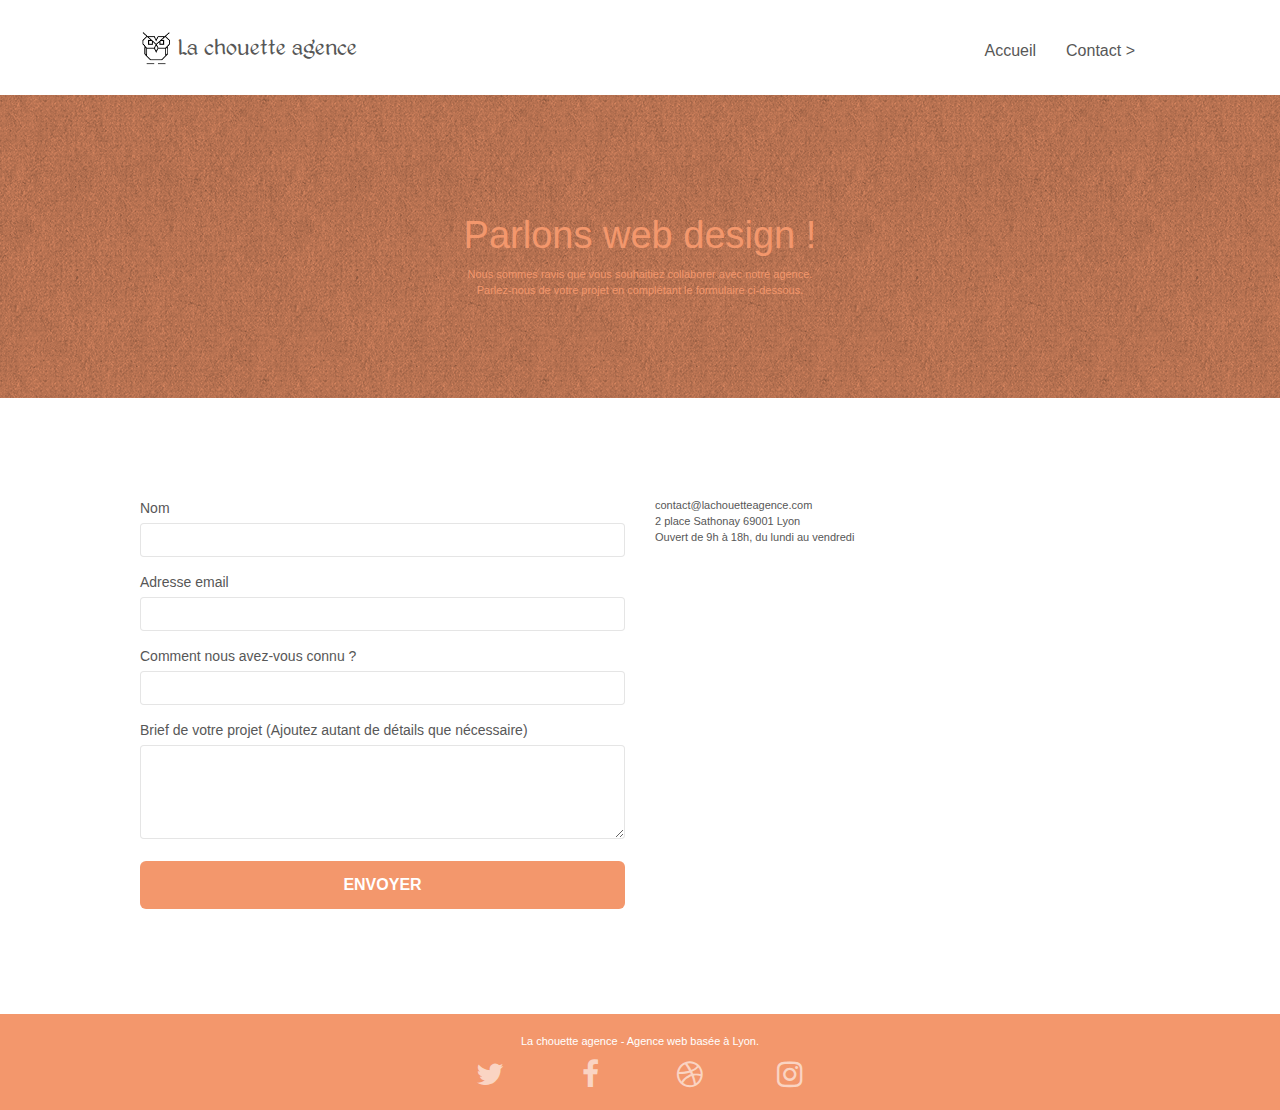
==== parlons-web-design.html @ 423ffcce "add all selected recommendations" ====
<!doctype html>
<html lang="fr">
<head>
    <meta charset="utf-8">
    <meta name="keywords" content="">
    <meta name="description" content="Parlons web design ! La chouette agence est ravie que vous souhaitiez collaborer avec elle. Parlez-lui de votre projet en complétant le formulaire. Entreprises de Lyon, bienvenue.">
    <meta name="viewport" content="width=device-width, initial-scale=1.0, viewport-fit=cover">
    <link rel="shortcut icon" type="image/png" href="favicon.jpg">
    
	<link rel="stylesheet" type="text/css" href="./css/bootstrap.css">
	<link rel="stylesheet" type="text/css" href="style.css">
	<link rel="stylesheet" type="text/css" href="./css/font-awesome.css">
	<link rel="stylesheet" type="text/css" href="./css/et-line.css">
	
    
	<script src="./js/jquery-2.1.0.js"></script>
	<script src="./js/bootstrap.js"></script>
	<script src="./js/blocs.js"></script>
	<script src="./js/jqBootstrapValidation.js"></script>
	<script src="./js/formHandler.js"></script>
    <title>Parlons web design avec la Chouette Agence</title>

    
<!-- Analytics -->
 
<!-- Analytics END -->
    
</head>
<body>
<!-- Principal conteneur -->
<div class="page-container">
    
<!-- bloc-0 -->
<div class="bloc bgc-white l-bloc " id="bloc-0">
	<div class="container bloc-sm">
		<nav class="navbar row">
			<div class="navbar-header">
				<a class="navbar-brand" href="index.html">
					<img src="./img/logo-black.png" alt="logo de la chouette agence" height="40" />
					<span class="la-chouette-agence-png">La chouette agence</span>
				</a>
				<button id="nav-toggle" type="button" class="ui-navbar-toggle navbar-toggle" data-toggle="collapse" data-target=".navbar-1">
					<span class="sr-only">Toggle navigation</span><span class="icon-bar"></span><span class="icon-bar"></span><span class="icon-bar"></span>
				</button>
			</div>
			<div class="collapse navbar-collapse navbar-1 special-dropdown-nav">
				<ul class="site-navigation nav navbar-nav">
					<li>
						<a href="index.html">Accueil</a>
					</li>
					<li>
					</li>
					<li>
						<a href="parlons-web-design.html">Contact &gt;</a>
					</li>
				</ul>
			</div>
		</nav>
	</div>
</div>
<!-- bloc-0 END -->

<!-- bloc-6 -->
<div class="bloc bg-dots-bg bg-repeat bgc-atomic-tangerine d-bloc bloc-bg-texture texture-paper" id="bloc-6">
	<div class="container bloc-lg">
		<div class="row">
			<div class="col-sm-12">
				<h1 class="text-center hero-bloc-text tc-white">
					Parlons web design !
				</h1>
				<p class="text-center mg-lg tc-white tight-width-whitespace">
					Nous sommes ravis que vous souhaitiez collaborer avec notre agence.<br>
					Parlez-nous de votre projet en complétant le formulaire ci-dessous.
				</p>
			</div>
		</div>
	</div>
</div>
<!-- bloc-6 END -->

<!-- bloc-7 -->
<div class="bloc bgc-white l-bloc" id="bloc-7">
	<div class="container bloc-lg">
		<div class="row">
			<div class="col-sm-6">
				<form id="form_1" novalidate success-msg="Your message has been sent." fail-msg="Sorry it seems that our mail server is not responding, Sorry for the inconvenience!">
					<div class="form-group">
						<label>
							Nom
						</label>
						<input id="name" class="form-control" required />
					</div>
					<div class="form-group">
						<label>
							Adresse email
						</label>
						<input id="email" class="form-control" type="email" required />
					</div>
					<div class="form-group">
						<label>
							Comment nous avez-vous connu ?
						</label>
						<input class="form-control" type="email" required id="input_504" />
					</div>
					<div class="form-group">
						<label>
							Brief de votre projet (Ajoutez autant de détails que nécessaire)<br>
						</label><textarea id="message" class="form-control" rows="4" cols="50" required></textarea>
					</div> 
					<button class="bloc-button btn btn-lg btn-block cta-hero btn-atomic-tangerine" type="submit">
						Envoyer
					</button>
				</form>
			</div>
			<div class="col-sm-6">
				<p>
					contact@lachouetteagence.com<br>2 place Sathonay 69001 Lyon<br>Ouvert de 9h à 18h, du lundi au vendredi<br>
				</p>
			</div>
		</div>
	</div>
</div>
<!-- bloc-7 END -->

<!-- ScrollToTop Button -->
<a class="bloc-button btn btn-d scrollToTop" onclick="scrollToTarget('1')"><span class="fa fa-chevron-up"></span></a>
<!-- ScrollToTop Button END-->


<!-- Footer - bloc-8 -->
<div class="bloc bgc-atomic-tangerine d-bloc" id="bloc-8">
	<div class="container bloc-sm">
		<div class="row">
			<div class="col-sm-12">
				<p class="text-center white">
					La chouette agence - Agence web basée à Lyon.<br>
				</p>
				<div class="row row-no-gutters social">
					<div class="col-sm-3">
						<div class="text-center">
							<a class="social" href="index.html" aria-label="twitter"><span class="fa fa-twitter icon-md"></span></a>
						</div>
					</div>
					<div class="col-sm-3">
						<div class="text-center">
							<a class="social" href="index.html" aria-label="facebook"><span class="fa fa-facebook icon-md"></span></a>
						</div>
					</div>
					<div class="col-sm-3">
						<div class="text-center">
							<a class="social" href="index.html" aria-label="dribbble"><span class="fa fa-dribbble icon-md"></span></a>
						</div>
					</div>
					<div class="col-sm-3">
						<div class="text-center">
							<a class="social" href="index.html" aria-label="instagram"><span class="fa fa-instagram icon-md"></span></a>
						</div>
					</div>
				</div>
			</div>
		</div>
	</div>
</div>
<!-- Footer - bloc-8 END -->

</div>
<!-- Principal conteneur END -->
    

</body>
</html>
---- style.css ----
/* Ajout de css nécessaire à l'application des recommandations */
@font-face {
    font-family: 'kingthings_petrock_lightRg';
    src: url('./fonts/Kingthings_Petrock_light-webfont.woff') format('woff');
    font-weight: normal;
    font-style: normal;
}

.citation-png {
    color: #575757;
    font-size: 1.4em;
    font-style: italic;
    margin-bottom: 13px;
}

.citation-png span {
    font-size: 0.7em;
    font-style: normal;
}

.la-chouette-agence-png {
    font-family: 'kingthings_petrock_lightRg', Arial, sans-serif;
    font-size: 1em;
    font-weight: 400;
}

.title-png {
    color: #575757;
    font-size: 1.55em;
    height: 84px;
    margin: 0px;
    padding: 10px;
}

.title2-png {
    color: #575757;
    font-size: 1.55em;
    height: 99px;
    padding-top: 20px;
}

@media all and (max-width: 595px) {
    .title-png {
        font-size: 1.0em;
    }
}

@media all and (max-width: 510px) {
    .citation-png {
        font-size: 1em;
    }
}

@media all and (max-width: 420px) {
    .title2-png {
        font-size: 1.0em;
    }
}

@media all and (max-width: 390px) {
    .title-png {
        font-size: 0.8em;
    }
}

@media all and (max-width: 360px) {
    .citation-png {
        font-size: 0.85em;
    }
}

/***************************************************************/

body {
    margin: 0;
    padding: 0;
    background: #FFF;
    overflow-x: hidden;
    -webkit-font-smoothing: antialiased;
    -moz-osx-font-smoothing: grayscale;
}

a,
button {
    transition: all .3s ease-in-out;
    outline: none!important;
}

a:hover {
    text-decoration: none;
    cursor: pointer;
}

#page-loading-blocs-notifaction {
    position: fixed;
    top: 0;
    bottom: 0;
    width: 100%;
    z-index: 100000;
    background: #FFFFFF url("img/pageload-spinner.gif") no-repeat center center;
}

.bloc {
    width: 100%;
    clear: both;
    background: 50% 50% no-repeat;
    padding: 0 50px;
    -webkit-background-size: cover;
    -moz-background-size: cover;
    -o-background-size: cover;
    background-size: cover;
    position: relative;
}

.bloc .container {
    padding-left: 0;
    padding-right: 0;
}

.bloc-lg {
    padding: 100px 50px;
}

.bloc-md {
    padding: 50px;
}

.bloc-sm {
    padding: 20px 50px;
}

.bg-center,
.bg-l-edge,
.bg-r-edge,
.bg-t-edge,
.bg-b-edge,
.bg-tl-edge,
.bg-bl-edge,
.bg-tr-edge,
.bg-br-edge,
.bg-repeat {
    -webkit-background-size: auto!important;
    -moz-background-size: auto!important;
    -o-background-size: auto!important;
    background-size: auto!important;
}

.bg-repeat {
    background: repeat;
}

.bg-t-edge {
    background: top no-repeat;
}

.bloc-bg-texture::before {
    content: "";
    background-size: 2px 2px;
    position: absolute;
    top: 0;
    bottom: 0;
    left: 0;
    right: 0;
}

.texture-paper::before {
    background: url("img/texture-paper.png");
    background-size: 280px 280px;
}

.b-parallax {
    background-attachment: fixed;
}

.d-bloc {
    color: rgba(255, 255, 255, .7);
}

.d-bloc button:hover {
    color: rgba(255, 255, 255, .9);
}

.d-bloc .icon-round,
.d-bloc .icon-square,
.d-bloc .icon-rounded,
.d-bloc .icon-semi-rounded-a,
.d-bloc .icon-semi-rounded-b {
    border-color: rgba(255, 255, 255, .9);
}

.d-bloc .divider-h span {
    border-color: rgba(255, 255, 255, .2);
}

.d-bloc .a-btn,
.d-bloc .navbar a,
.d-bloc .navbar-brand,
.d-bloc a .icon-sm,
.d-bloc a .icon-md,
.d-bloc a .icon-lg,
.d-bloc a .icon-xl,
.d-bloc h1 a,
.d-bloc h2 a,
.d-bloc h3 a,
.d-bloc h4 a,
.d-bloc h5 a,
.d-bloc h6 a,
.d-bloc p a {
    color: rgba(255, 255, 255, .6);
}

.d-bloc .a-btn:hover,
.d-bloc .navbar a:hover,
.d-bloc .navbar-brand:hover,
.d-bloc a:hover .icon-sm,
.d-bloc a:hover .icon-md,
.d-bloc a:hover .icon-lg,
.d-bloc a:hover .icon-xl,
.d-bloc h1 a:hover,
.d-bloc h2 a:hover,
.d-bloc h3 a:hover,
.d-bloc h4 a:hover,
.d-bloc h5 a:hover,
.d-bloc h6 a:hover,
.d-bloc p a:hover {
    color: rgba(255, 255, 255, 1);
}

.d-bloc .navbar-toggle .icon-bar {
    background: rgba(255, 255, 255, 1);
}

.d-bloc .btn-wire,
.d-bloc .btn-wire:hover {
    color: rgba(255, 255, 255, 1);
    border-color: rgba(255, 255, 255, 1);
}

.d-bloc .panel {
    color: rgba(0, 0, 0, .5);
}

.d-bloc .panel button:hover {
    color: rgba(0, 0, 0, .7);
}

.d-bloc .panel icon {
    border-color: rgba(0, 0, 0, .7);
}

.d-bloc .panel .divider-h span {
    border-color: rgba(0, 0, 0, .1);
}

.d-bloc .panel .a-btn {
    color: rgba(0, 0, 0, .6);
}

.d-bloc .panel .a-btn:hover {
    color: rgba(0, 0, 0, 1);
}

.d-bloc .panel .btn-wire,
.d-bloc .panel .btn-wire:hover {
    color: rgba(0, 0, 0, .7);
    border-color: rgba(0, 0, 0, .3);
}

.d-bloc .panel,
.l-bloc {
    color: rgba(0, 0, 0, .5);
}

.d-bloc .panel button:hover,
.l-bloc button:hover {
    color: rgba(0, 0, 0, .7);
}

.l-bloc .icon-round,
.l-bloc .icon-square,
.l-bloc .icon-rounded,
.l-bloc .icon-semi-rounded-a,
.l-bloc .icon-semi-rounded-b {
    border-color: rgba(0, 0, 0, .7);
}

.d-bloc .panel .divider-h span,
.l-bloc .divider-h span {
    border-color: rgba(0, 0, 0, .1);
}

.d-bloc .panel .a-btn,
.l-bloc .a-btn,
.l-bloc .navbar a,
.l-bloc .navbar-brand,
.l-bloc a .icon-sm,
.l-bloc a .icon-md,
.l-bloc a .icon-lg,
.l-bloc a .icon-xl,
.l-bloc h1 a,
.l-bloc h2 a,
.l-bloc h3 a,
.l-bloc h4 a,
.l-bloc h5 a,
.l-bloc h6 a,
.l-bloc p a {
    color: rgba(0, 0, 0, .6);
}

.d-bloc .panel .a-btn:hover,
.l-bloc .a-btn:hover,
.l-bloc .navbar a:hover,
.l-bloc .navbar-brand:hover,
.l-bloc a:hover .icon-sm,
.l-bloc a:hover .icon-md,
.l-bloc a:hover .icon-lg,
.l-bloc a:hover .icon-xl,
.l-bloc h1 a:hover,
.l-bloc h2 a:hover,
.l-bloc h3 a:hover,
.l-bloc h4 a:hover,
.l-bloc h5 a:hover,
.l-bloc h6 a:hover,
.l-bloc p a:hover {
    color: rgba(0, 0, 0, 1);
}

.l-bloc .navbar-toggle .icon-bar {
    color: rgba(0, 0, 0, .6);
}

.d-bloc .panel .btn-wire,
.d-bloc .panel .btn-wire:hover,
.l-bloc .btn-wire,
.l-bloc .btn-wire:hover {
    color: rgba(0, 0, 0, .7);
    border-color: rgba(0, 0, 0, .3);
}

.voffset {
    margin-top: 30px;
}

.voffset-lg {
    margin-top: 80px;
}

.row-no-gutters {
    margin-right: 0;
    margin-left: 0;
}

.row.row-no-gutters > [class^="col-"],
.row.row-no-gutters > [class*=" col-"] {
    padding-right: 0;
    padding-left: 0;
}

#bloc-1-hero h1 {
    font-size: 32px;
}

.navbar {
    margin-bottom: 0;
    z-index: 1;
}

.navbar-brand {
    height: auto;
    padding: 3px 15px;
    font-size: 25px;
    font-weight: normal;
    font-weight: 600;
    line-height: 44px;
}

.navbar-brand img {
    max-height: 200px;
    margin: 0px;  /* Modification du css, nécessaire à l'application des recommandations */
    display: inline;
}

.navbar-brand img[src$=svg] {
    min-width: 100px;
}

.nav-center .navbar-brand img {
    margin: 0;
}

.navbar .nav {
    padding-top: 2px;
    margin-right: -16px;
    float: right;
    z-index: 1;
}

.nav > li {
    float: left;
    margin-top: 4px;
    font-size: 16px;
}

.navbar-nav .open .dropdown-menu > li > a {
    text-align: inherit;
}

.nav > li a:hover,
.nav > li a:focus {
    background: transparent;
}

.navbar-toggle {
    margin: 10px 10px 0 0;
    border: 0px;
}

.navbar-toggle:hover {
    background: transparent!important;
}

.navbar-toggle .icon-bar {
    background-color: rgba(0, 0, 0, .5);
    width: 26px;
}

.nav-invert .navbar .nav {
    float: left;
}

.nav-invert .navbar-header,
.nav-invert .navbar-brand {
    float: right;
    position: relative;
    z-index: 2;
}

@media (min-width: 768px) {
    .site-navigation {
        position: absolute;
        top: 50%;
        right: 20px;
        transform: translate(0, -50%);
        -webkit-transform: translateY(-50%);
    }
    .nav > li .dropdown-menu a,
    .nav > li .dropdown-menu a:hover {
        color: #484848;
    }
    .nav-invert .site-navigation {
        left: 0;
        right: 0;
    }
    .nav-center {
        text-align: center;
    }
    .nav-center .navbar-header {
        width: 100%;
    }
    .nav-center .navbar-header,
    .nav-center .navbar-brand,
    .nav-center .nav > li {
        float: none;
        display: inline-block;
    }
    .nav-center .site-navigation {
        position: relative;
        width: 100%;
        right: 0;
        margin-right: 0px;
        margin-top: 20px;
    }
    .nav-center.mini-nav .navbar-toggle {
        float: none;
        margin: 10px auto 0;
    }
}

.nav > li > .dropdown a {
    background: none!important;
    display: block;
    padding: 14px 15px;
}

nav .caret {
    margin: 0 5px;
}

.dropdown-menu .dropdown-menu {
    top: -8px;
    left: 100%;
}

.dropdown-menu .dropmenu-flow-right {
    top: 100%;
    left: 0;
    margin-left: -1px;
    border-top-left-radius: 0;
    border-top-right-radius: 0;
}

.dropdown-menu .dropdown span {
    border: 4px solid black;
    border-top-color: transparent;
    border-right-color: transparent;
    border-bottom-color: transparent;
    margin: 6px -5px 0 0!important;
    float: right;
}

.mg-md {
    margin-top: 10px;
    margin-bottom: 20px;
}

.mg-lg {
    margin-top: 10px;
    margin-bottom: 40px;
}

.btn {
    margin: 0 5px 5px 0;
}

.btn.pull-right {
    margin: 0 0 5px 5px;
}

.btn-d,
.btn-d:hover,
.btn-d:focus {
    color: #FFF;
    background: rgba(0, 0, 0, .3);
}

button {
    outline: none!important;
}

.btn-rd {
    border-radius: 40px;
}

.btn-clean {
    border: 1px solid rgba(0, 0, 0, .08);
    border-bottom-color: rgba(0, 0, 0, .1);
    text-shadow: 0 1px 0 rgba(0, 0, 1, .1);
    box-shadow: 0 1px 3px rgba(0, 0, 1, .25), inset 0 1px 0 0 rgba(255, 255, 255, .15);
}

.icon-md {
    font-size: 30px!important;
}

.icon-lg {
    font-size: 60px!important;
}

.sm-shadow {
    text-shadow: 0 1px 2px rgba(0, 0, 0, .3);
}

.panel-sq,
.panel-sq .panel-heading,
.panel-sq .panel-footer {
    border-radius: 0;
}

.panel-rd {
    border-radius: 30px;
}

.panel-rd .panel-heading {
    border-radius: 29px 29px 0 0;
}

.panel-rd .panel-footer {
    border-radius: 0 0 29px 29px;
}

.form-control {
    border-color: rgba(0, 0, 0, .1);
    box-shadow: none;
}

.scrollToTop {
    width: 40px;
    height: 40px;
    position: fixed;
    bottom: 20px;
    right: 20px;
    opacity: 0;
    z-index: 500;
    transition: all .3s ease-in-out;
}

.scrollToTop span {
    margin-top: 6px;
}

.showScrollTop {
    font-size: 14px;
    opacity: 1;
}

a[data-lightbox] {
    position: relative;
    display: block;
    text-align: center;
}

a[data-lightbox]:hover::before {
    content: "+";
    font-family: "HelveticaNeue-Light", "Helvetica Neue Light", "Helvetica Neue", Helvetica, Arial;
    font-size: 32px;
    width: 50px;
    height: 50px;
    margin-left: -25px;
    border-radius: 50%;
    background: rgba(0, 0, 0, .6);
    color: #FFF;
    font-weight: 100;
    z-index: 1;
    position: absolute;
    top: 50%;
    transform: translateY(-50%);
    -webkit-transform: translateY(-50%);
}

a[data-lightbox]:hover img {
    opacity: 0.6;
    -webkit-animation-fill-mode: none;
    animation-fill-mode: none;
}

#lightbox-modal {
    display: flex;
    align-items: center;
}

#lightbox-modal .modal-dialog {
    width: 90%;
    max-width: 900px;
    margin: 0 auto 0;
}

#lightbox-modal .modal-dialog img {
    max-height: 90vh;
    margin: 0 auto;
}

.lightbox-caption {
    padding: 20px;
    color: #FFF;
    background: rgba(0, 0, 0, .5);
    position: absolute;
    left: 15px;
    right: 15px;
    bottom: 5px;
}

.close-lightbox {
    color: #FFF;
    font-size: 30px;
    position: absolute;
    top: 20px;
    right: 20px;
    z-index: 20;
    background: rgba(0, 0, 0, .5);
    border: none;
    line-height: 30px;
    padding: 0 9px 5px;
    opacity: 0.3;
}

.close-lightbox:hover,
.next-lightbox:hover,
.prev-lightbox:hover {
    opacity: 1.0;
    color: #FFF;
}

.next-lightbox,
.prev-lightbox {
    font-size: 20px;
    color: rgba(255, 255, 255, .9);
    background: rgba(0, 0, 0, .5);
    transition: all .2s ease-in-out;
    position: absolute;
    top: 45%;
    z-index: 1;
    opacity: 0.4;
}

.next-lightbox {
    padding: 6px 8px 1px 13px;
    right: 25px;
}

.prev-lightbox {
    padding: 6px 13px 1px 10px;
    left: 25px;
}

.snapshot-lb .modal-body {
    padding-bottom: 45px;
}

.snapshot-lb .lightbox-caption {
    padding: 0;
    color: rgba(0, 0, 0, .5);
    background: none;
}

h1,
h2,
h3,
h4,
h5,
h6,
p,
label,
.btn,
a {
    font-family: "helvetica";
    font-weight: 400;
    color: #575757!important;
}

.container {
    max-width: 1000px;
}

.hero-bloc-text {
    font-size: 38px;
}

.hero-bloc-text-sub {
    font-size: 36px;
}

.statement-bloc-text {
    line-height: 26px;
    font-style: italic;
    font-size: 20px;
    text-align: center;
    font-weight: lighter;
    max-width: 520px;
    margin: auto auto auto auto;
}

p {
    font-size: 11px;
}

.tight-width-whitespace {
    max-width: 600px;
    margin: auto auto auto auto;
}

.h1 {
    font-size: 20px;
    font-family: "Open Sans";
}

.cta-hero {
    margin-top: 22px;
    color: #FFFFFF!important;
    text-transform: uppercase;
    padding: 12px 28px 12px 28px;
    font-size: 16px;
    font-weight: 700;
}

.social {
    max-width: 400px;
    margin: auto auto auto auto;
}

h2 {
    font-size: 22px;
    line-height: 1.4em;
}

h3 {
    font-size: 15px;
    text-transform: uppercase;
    font-weight: 700;
    color: #333333!important;
}

.med-width-whitespace {
    max-width: 800px;
    margin: auto auto auto auto;
    box-shadow: 0px 0px 0px #000000;
}

h1 {
    color: #333333!important;
}

h4 {
    color: #333333!important;
}

.icons {
    margin-bottom: 14px;
    margin-top: 24px;
}

.white {
    color: #FFFFFF!important;
}

.portfolio-thumb {
    margin-bottom: 24px;
}

.portfolio-row {
    margin-bottom: 44px;
    margin-top: 50px;
}

.avatar {
    box-shadow: 0px 4px 9px rgba(0, 0, 0, 0.3);
}

.black-background {
    background-color: rgba(165, 147, 99, 0.7);
    padding: 40px 40px 40px 40px;
}

.bold-link {
    font-weight: 900;
    text-decoration: underline!important;
}

.bgc-white {
    background-color: #FFFFFF;
}

.bgc-dark-slate-blue {
    background-color: #364577;
}

.bgc-atomic-tangerine {
    background-color: #F3976C;
}

.tc-white {
    color: #F3976C!important;
}

.btn-atomic-tangerine {
    background: #F3976C;
    color: #FFFFFF!important;
}

.btn-atomic-tangerine:hover {
    background: #c27956!important;
    color: #FFFFFF!important;
}

.ltc-white {
    color: #FFFFFF!important;
}

.ltc-white:hover {
    color: #cccccc!important;
}

.ltc-atomic-tangerine {
    color: #F3976C!important;
}

.ltc-atomic-tangerine:hover {
    color: #c27956!important;
}

.icon-dark-slate-blue {
    color: #364577!important;
    border-color: #364577!important;
}

.bg-dots-bg {
    background-image: url("img/dots-bg.png");
}

.bg-lines-h2-bg {
    background-image: url("img/lines-h2-bg.png");
}

.bg-banniere {
    background-image: url("img/la-chouette-agence-banniere.jpg");
}

.bg-presentation {
    background-image: url("img/image-de-presentation.jpg");
}

@media (max-width: 1024px) {
    .bloc {
        padding-left: 20px;
        padding-right: 20px;
    }
    .bloc.full-width-bloc,
    .bloc-tile-2.full-width-bloc .container,
    .bloc-tile-3.full-width-bloc .container,
    .bloc-tile-4.full-width-bloc .container {
        padding-left: 0;
        padding-right: 0;
    }
}

@media (max-width: 992px) and (min-width: 768px) {
    .navbar .nav {
        max-width: 80%
    }
    .nav-center.navbar .nav {
        max-width: 100%
    }
}

@media only screen and (min-device-width: 768px) and (max-device-width: 1024px) and (orientation: landscape) {
    .b-parallax {
        background-attachment: scroll;
    }
}

@media only screen and (min-device-width: 1024px) and (max-device-width: 1366px) and (-webkit-min-device-pixel-ratio: 1.5) {
    .b-parallax {
        background-attachment: scroll;
    }
}

@media (max-width: 991px) {
    .container {
        width: 100%;
    }
    .b-parallax {
        background-attachment: scroll;
    }
    .page-container,
    #hero-bloc {
        overflow-x: hidden;
        position: relative;
    }
    .bloc {
        padding-left: constant(safe-area-inset-left);
        padding-right: constant(safe-area-inset-right);
    }
    .bloc-group,
    .bloc-group .bloc {
        display: block;
        width: 100%;
    }
    .bloc-fill-screen .fill-bloc-top-edge,
    .bloc-fill-screen .fill-bloc-bottom-edge {
        padding: 0 20px;
        padding-left: constant(safe-area-inset-left);
        padding-right: constant(safe-area-inset-right);
    }
}

@media (max-width: 767px) {
    .page-container {
        overflow-x: hidden;
        position: relative;
    }
    h1,
    h2,
    h3,
    h4,
    h5,
    h6,
    p,
    #disqus_thread {
        padding-left: 10px!important;
        padding-right: 10px!important;
    }
    .b-parallax {
        background-attachment: scroll;
    }
    .navbar .nav {
        padding-top: 0;
        border-top: 1px solid rgba(0, 0, 0, .2);
        float: none!important;
    }
    .navbar.row {
        margin-left: 0;
        margin-right: 0;
    }
    .site-navigation {
        position: inherit;
        transform: none;
        -webkit-transform: none;
        -ms-transform: none;
    }
    .nav > li {
        margin-top: 0;
        border-bottom: 1px solid rgba(0, 0, 0, .1);
        background: rgba(0, 0, 0, .05);
        text-align: left;
        padding-left: 15px;
        width: 100%;
    }
    .nav > li:hover {
        background: rgba(0, 0, 0, .08);
    }
    .dropdown .dropdown a .caret {
        float: none;
        margin: 5px 0 0 10px!important;
        border: 4px solid black;
        border-bottom-color: transparent;
        border-right-color: transparent;
        border-left-color: transparent;
    }
    #hero-bloc .navbar .nav {
        background: rgba(0, 0, 0, .8);
    }
    #hero-bloc .navbar .nav a {
        color: rgba(255, 255, 255, .6);
    }
    .hero {
        padding: 50px 0;
    }
    .hero-nav {
        left: -1px;
        right: -1px;
    }
    .navbar-collapse {
        padding: 0;
        overflow-x: hidden;
        -webkit-box-shadow: none;
        box-shadow: none;
    }
    .navbar-brand img {
        max-height: 40px;
        width: auto;
    }
    .nav-invert .navbar-header {
        float: none;
        width: 100%;
    }
    .nav-invert .navbar-toggle {
        float: left;
        margin-left: 10px;
    }
    .bloc {
        padding-left: 0;
        padding-right: 0;
    }
    .bloc-xxl,
    .bloc-xl,
    .bloc-lg {
        padding: 40px 0;
    }
    .bloc-sm,
    .bloc-md {
        padding-left: 0;
        padding-right: 0;
    }
    .bloc-tile-2 .container,
    .bloc-tile-3 .container,
    .bloc-tile-4 .container,
    .bloc-fill-screen .fill-bloc-top-edge,
    .bloc-fill-screen .fill-bloc-bottom-edge {
        padding-left: 0;
        padding-right: 0;
    }
    .a-block {
        padding: 0 10px;
    }
    .btn-dwn {
        display: none;
    }
    .voffset {
        margin-top: 5px;
    }
    .voffset-md {
        margin-top: 20px;
    }
    .voffset-lg {
        margin-top: 30px;
    }
    form {
        padding: 5px;
    }
    .close-lightbox {
        display: inline-block;
    }
    .blocsapp-device-iphone5 {
        background-size: 216px 425px;
        padding-top: 60px;
        width: 216px;
        height: 425px;
    }
    .blocsapp-device-iphone5 img {
        width: 180px;
        height: 320px;
    }
}

@media (max-width: 400px) {
    .bloc {
        padding-left: 0;
        padding-right: 0;
    }
}

@media (max-width: 767px) {
    .bloc-mob-center-text {
        text-align: center;
    }
}
---- css/et-line.css ----
@font-face {
    font-family: et-line;
    src: url(../fonts/et-line.eot);
    src: url(../fonts/et-line.eot?#iefix) format('embedded-opentype'), url(../fonts/et-line.woff) format('woff'), url(../fonts/et-line.ttf) format('truetype'), url(../fonts/et-line.svg#et-line) format('svg');
    font-weight: 400;
    font-style: normal
}

.et-icon-adjustments,
.et-icon-alarmclock,
.et-icon-anchor,
.et-icon-aperture,
.et-icon-attachment,
.et-icon-bargraph,
.et-icon-basket,
.et-icon-beaker,
.et-icon-bike,
.et-icon-book-open,
.et-icon-briefcase,
.et-icon-browser,
.et-icon-calendar,
.et-icon-camera,
.et-icon-caution,
.et-icon-chat,
.et-icon-circle-compass,
.et-icon-clipboard,
.et-icon-clock,
.et-icon-cloud,
.et-icon-compass,
.et-icon-desktop,
.et-icon-dial,
.et-icon-document,
.et-icon-documents,
.et-icon-download,
.et-icon-dribbble,
.et-icon-edit,
.et-icon-envelope,
.et-icon-expand,
.et-icon-facebook,
.et-icon-flag,
.et-icon-focus,
.et-icon-gears,
.et-icon-genius,
.et-icon-gift,
.et-icon-global,
.et-icon-globe,
.et-icon-googleplus,
.et-icon-grid,
.et-icon-happy,
.et-icon-hazardous,
.et-icon-heart,
.et-icon-hotairballoon,
.et-icon-hourglass,
.et-icon-key,
.et-icon-laptop,
.et-icon-layers,
.et-icon-lifesaver,
.et-icon-lightbulb,
.et-icon-linegraph,
.et-icon-linkedin,
.et-icon-lock,
.et-icon-magnifying-glass,
.et-icon-map,
.et-icon-map-pin,
.et-icon-megaphone,
.et-icon-mic,
.et-icon-mobile,
.et-icon-newspaper,
.et-icon-notebook,
.et-icon-paintbrush,
.et-icon-paperclip,
.et-icon-pencil,
.et-icon-phone,
.et-icon-picture,
.et-icon-pictures,
.et-icon-piechart,
.et-icon-presentation,
.et-icon-pricetags,
.et-icon-printer,
.et-icon-profile-female,
.et-icon-profile-male,
.et-icon-puzzle,
.et-icon-quote,
.et-icon-recycle,
.et-icon-refresh,
.et-icon-ribbon,
.et-icon-rss,
.et-icon-sad,
.et-icon-scissors,
.et-icon-scope,
.et-icon-search,
.et-icon-shield,
.et-icon-speedometer,
.et-icon-strategy,
.et-icon-streetsign,
.et-icon-tablet,
.et-icon-target,
.et-icon-telescope,
.et-icon-toolbox,
.et-icon-tools,
.et-icon-tools-2,
.et-icon-trophy,
.et-icon-tumblr,
.et-icon-twitter,
.et-icon-upload,
.et-icon-video,
.et-icon-wallet,
.et-icon-wine {
    font-family: et-line;
    speak: none;
    font-style: normal;
    font-weight: 400;
    font-variant: normal;
    text-transform: none;
    line-height: 1;
    -webkit-font-smoothing: antialiased;
    -moz-osx-font-smoothing: grayscale;
    display: inline-block
}

.et-icon-mobile:before {
    content: "\e000"
}

.et-icon-laptop:before {
    content: "\e001"
}

.et-icon-desktop:before {
    content: "\e002"
}

.et-icon-tablet:before {
    content: "\e003"
}

.et-icon-phone:before {
    content: "\e004"
}

.et-icon-document:before {
    content: "\e005"
}

.et-icon-documents:before {
    content: "\e006"
}

.et-icon-search:before {
    content: "\e007"
}

.et-icon-clipboard:before {
    content: "\e008"
}

.et-icon-newspaper:before {
    content: "\e009"
}

.et-icon-notebook:before {
    content: "\e00a"
}

.et-icon-book-open:before {
    content: "\e00b"
}

.et-icon-browser:before {
    content: "\e00c"
}

.et-icon-calendar:before {
    content: "\e00d"
}

.et-icon-presentation:before {
    content: "\e00e"
}

.et-icon-picture:before {
    content: "\e00f"
}

.et-icon-pictures:before {
    content: "\e010"
}

.et-icon-video:before {
    content: "\e011"
}

.et-icon-camera:before {
    content: "\e012"
}

.et-icon-printer:before {
    content: "\e013"
}

.et-icon-toolbox:before {
    content: "\e014"
}

.et-icon-briefcase:before {
    content: "\e015"
}

.et-icon-wallet:before {
    content: "\e016"
}

.et-icon-gift:before {
    content: "\e017"
}

.et-icon-bargraph:before {
    content: "\e018"
}

.et-icon-grid:before {
    content: "\e019"
}

.et-icon-expand:before {
    content: "\e01a"
}

.et-icon-focus:before {
    content: "\e01b"
}

.et-icon-edit:before {
    content: "\e01c"
}

.et-icon-adjustments:before {
    content: "\e01d"
}

.et-icon-ribbon:before {
    content: "\e01e"
}

.et-icon-hourglass:before {
    content: "\e01f"
}

.et-icon-lock:before {
    content: "\e020"
}

.et-icon-megaphone:before {
    content: "\e021"
}

.et-icon-shield:before {
    content: "\e022"
}

.et-icon-trophy:before {
    content: "\e023"
}

.et-icon-flag:before {
    content: "\e024"
}

.et-icon-map:before {
    content: "\e025"
}

.et-icon-puzzle:before {
    content: "\e026"
}

.et-icon-basket:before {
    content: "\e027"
}

.et-icon-envelope:before {
    content: "\e028"
}

.et-icon-streetsign:before {
    content: "\e029"
}

.et-icon-telescope:before {
    content: "\e02a"
}

.et-icon-gears:before {
    content: "\e02b"
}

.et-icon-key:before {
    content: "\e02c"
}

.et-icon-paperclip:before {
    content: "\e02d"
}

.et-icon-attachment:before {
    content: "\e02e"
}

.et-icon-pricetags:before {
    content: "\e02f"
}

.et-icon-lightbulb:before {
    content: "\e030"
}

.et-icon-layers:before {
    content: "\e031"
}

.et-icon-pencil:before {
    content: "\e032"
}

.et-icon-tools:before {
    content: "\e033"
}

.et-icon-tools-2:before {
    content: "\e034"
}

.et-icon-scissors:before {
    content: "\e035"
}

.et-icon-paintbrush:before {
    content: "\e036"
}

.et-icon-magnifying-glass:before {
    content: "\e037"
}

.et-icon-circle-compass:before {
    content: "\e038"
}

.et-icon-linegraph:before {
    content: "\e039"
}

.et-icon-mic:before {
    content: "\e03a"
}

.et-icon-strategy:before {
    content: "\e03b"
}

.et-icon-beaker:before {
    content: "\e03c"
}

.et-icon-caution:before {
    content: "\e03d"
}

.et-icon-recycle:before {
    content: "\e03e"
}

.et-icon-anchor:before {
    content: "\e03f"
}

.et-icon-profile-male:before {
    content: "\e040"
}

.et-icon-profile-female:before {
    content: "\e041"
}

.et-icon-bike:before {
    content: "\e042"
}

.et-icon-wine:before {
    content: "\e043"
}

.et-icon-hotairballoon:before {
    content: "\e044"
}

.et-icon-globe:before {
    content: "\e045"
}

.et-icon-genius:before {
    content: "\e046"
}

.et-icon-map-pin:before {
    content: "\e047"
}

.et-icon-dial:before {
    content: "\e048"
}

.et-icon-chat:before {
    content: "\e049"
}

.et-icon-heart:before {
    content: "\e04a"
}

.et-icon-cloud:before {
    content: "\e04b"
}

.et-icon-upload:before {
    content: "\e04c"
}

.et-icon-download:before {
    content: "\e04d"
}

.et-icon-target:before {
    content: "\e04e"
}

.et-icon-hazardous:before {
    content: "\e04f"
}

.et-icon-piechart:before {
    content: "\e050"
}

.et-icon-speedometer:before {
    content: "\e051"
}

.et-icon-global:before {
    content: "\e052"
}

.et-icon-compass:before {
    content: "\e053"
}

.et-icon-lifesaver:before {
    content: "\e054"
}

.et-icon-clock:before {
    content: "\e055"
}

.et-icon-aperture:before {
    content: "\e056"
}

.et-icon-quote:before {
    content: "\e057"
}

.et-icon-scope:before {
    content: "\e058"
}

.et-icon-alarmclock:before {
    content: "\e059"
}

.et-icon-refresh:before {
    content: "\e05a"
}

.et-icon-happy:before {
    content: "\e05b"
}

.et-icon-sad:before {
    content: "\e05c"
}

.et-icon-facebook:before {
    content: "\e05d"
}

.et-icon-twitter:before {
    content: "\e05e"
}

.et-icon-googleplus:before {
    content: "\e05f"
}

.et-icon-rss:before {
    content: "\e060"
}

.et-icon-tumblr:before {
    content: "\e061"
}

.et-icon-linkedin:before {
    content: "\e062"
}

.et-icon-dribbble:before {
    content: "\e063"
}
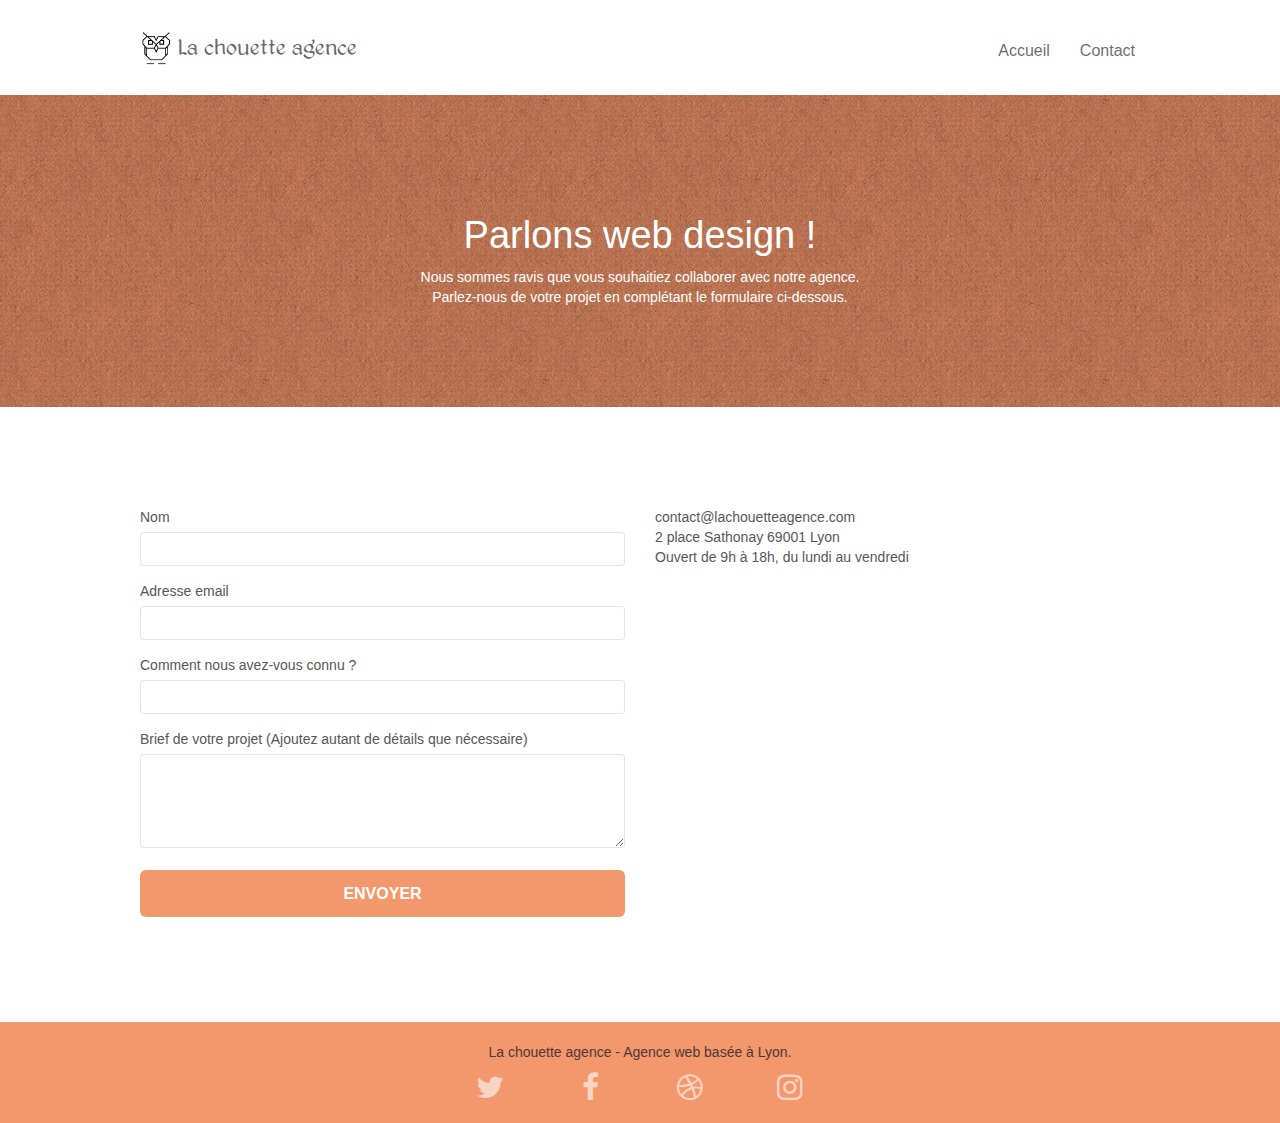
==== commit e6619c0b: "add more recommendations" ====
--- a/parlons-web-design.html
+++ b/parlons-web-design.html
@@ -2,7 +2,7 @@
 <html lang="fr">
 <head>
     <meta charset="utf-8">
-    <meta name="keywords" content="">
+    <meta name="keywords" content="Entreprise web design Lyon">
     <meta name="description" content="Parlons web design ! La chouette agence est ravie que vous souhaitiez collaborer avec elle. Parlez-lui de votre projet en complétant le formulaire. Entreprises de Lyon, bienvenue.">
     <meta name="viewport" content="width=device-width, initial-scale=1.0, viewport-fit=cover">
     <link rel="shortcut icon" type="image/png" href="favicon.jpg">
@@ -11,16 +11,9 @@
 	<link rel="stylesheet" type="text/css" href="style.css">
 	<link rel="stylesheet" type="text/css" href="./css/font-awesome.css">
 	<link rel="stylesheet" type="text/css" href="./css/et-line.css">
-	
-    
-	<script src="./js/jquery-2.1.0.js"></script>
-	<script src="./js/bootstrap.js"></script>
-	<script src="./js/blocs.js"></script>
-	<script src="./js/jqBootstrapValidation.js"></script>
-	<script src="./js/formHandler.js"></script>
+		
     <title>Parlons web design avec la Chouette Agence</title>
 
-    
 <!-- Analytics -->
  
 <!-- Analytics END -->
@@ -36,7 +29,7 @@
 		<nav class="navbar row">
 			<div class="navbar-header">
 				<a class="navbar-brand" href="index.html">
-					<img src="./img/logo-black.png" alt="logo de la chouette agence" height="40" />
+					<img src="./img-webp/logo-black.webp" alt="logo de la chouette agence" height="40" />
 					<span class="la-chouette-agence-png">La chouette agence</span>
 				</a>
 				<button id="nav-toggle" type="button" class="ui-navbar-toggle navbar-toggle" data-toggle="collapse" data-target=".navbar-1">
@@ -51,7 +44,7 @@
 					<li>
 					</li>
 					<li>
-						<a href="parlons-web-design.html">Contact &gt;</a>
+						<a href="parlons-web-design.html">Contact</a>
 					</li>
 				</ul>
 			</div>
@@ -65,10 +58,10 @@
 	<div class="container bloc-lg">
 		<div class="row">
 			<div class="col-sm-12">
-				<h1 class="text-center hero-bloc-text tc-white">
+				<h1 class="text-center hero-bloc-text correction-contraste-07">
 					Parlons web design !
 				</h1>
-				<p class="text-center mg-lg tc-white tight-width-whitespace">
+				<p class="text-center mg-lg tight-width-whitespace  correction-contraste-06 correction-contraste-07">
 					Nous sommes ravis que vous souhaitiez collaborer avec notre agence.<br>
 					Parlez-nous de votre projet en complétant le formulaire ci-dessous.
 				</p>
@@ -113,7 +106,7 @@
 				</form>
 			</div>
 			<div class="col-sm-6">
-				<p>
+				<p class="correction-contraste-06">
 					contact@lachouetteagence.com<br>2 place Sathonay 69001 Lyon<br>Ouvert de 9h à 18h, du lundi au vendredi<br>
 				</p>
 			</div>
@@ -132,28 +125,28 @@
 	<div class="container bloc-sm">
 		<div class="row">
 			<div class="col-sm-12">
-				<p class="text-center white">
+				<p class="text-center correction-contraste-04">
 					La chouette agence - Agence web basée à Lyon.<br>
 				</p>
 				<div class="row row-no-gutters social">
 					<div class="col-sm-3">
 						<div class="text-center">
-							<a class="social" href="index.html" aria-label="twitter"><span class="fa fa-twitter icon-md"></span></a>
+							<a class="social" href="https://twitter.com/" target="_blank" aria-label="twitter"><span class="fa fa-twitter icon-md"></span></a>
 						</div>
 					</div>
 					<div class="col-sm-3">
 						<div class="text-center">
-							<a class="social" href="index.html" aria-label="facebook"><span class="fa fa-facebook icon-md"></span></a>
+							<a class="social" href="https://www.facebook.com/" target="_blank" aria-label="facebook"><span class="fa fa-facebook icon-md"></span></a>
 						</div>
 					</div>
 					<div class="col-sm-3">
 						<div class="text-center">
-							<a class="social" href="index.html" aria-label="dribbble"><span class="fa fa-dribbble icon-md"></span></a>
+							<a class="social" href="https://dribbble.com/" target="_blank" aria-label="dribbble"><span class="fa fa-dribbble icon-md"></span></a>
 						</div>
 					</div>
 					<div class="col-sm-3">
 						<div class="text-center">
-							<a class="social" href="index.html" aria-label="instagram"><span class="fa fa-instagram icon-md"></span></a>
+							<a class="social" href="https://www.instagram.com/" target="_blank" aria-label="instagram"><span class="fa fa-instagram icon-md"></span></a>
 						</div>
 					</div>
 				</div>
@@ -166,6 +159,11 @@
 </div>
 <!-- Principal conteneur END -->
     
+<script src="./js/jquery-2.1.0.js"></script>
+<script src="./js/bootstrap.js"></script>
+<script src="./js/blocs.js"></script>
+<script src="./js/jqBootstrapValidation.js"></script>
+<script src="./js/formHandler.js"></script>
 
 </body>
 </html>
--- a/style.css
+++ b/style.css
@@ -13,9 +13,40 @@
     margin-bottom: 13px;
 }
 
-.citation-png span {
-    font-size: 0.7em;
-    font-style: normal;
+.correction-contraste-01 {
+    background-color: #BC9465;
+    color : #5D1F05;
+}
+
+.correction-contraste-02 {
+    color: #FFFFFF;
+    font-family: Arial, sans-serif;
+    font-size: 18px;
+}
+
+.correction-contraste-03 {
+    color: #FFFFFF;
+    font-family: Arial, sans-serif;
+    font-size: 16px;
+}
+
+.correction-contraste-04 {
+    background-color: #F3976C;
+    color : #503737;
+    font-size: 14px;
+}
+
+.correction-contraste-05 {
+    color : #FFFFFF;
+    font-size: 18px;
+}
+
+.correction-contraste-06 {
+    font-size: 14px;
+}
+
+.correction-contraste-07 {
+    color : #FFFFFF;
 }
 
 .la-chouette-agence-png {
@@ -59,7 +90,7 @@
 
 @media all and (max-width: 390px) {
     .title-png {
-        font-size: 0.8em;
+        font-size: 12px;
     }
 }
 
@@ -164,7 +195,7 @@
 }
 
 .texture-paper::before {
-    background: url("img/texture-paper.png");
+    background: url("./img-webp/texture-paper.webp");
     background-size: 280px 280px;
 }
 
@@ -724,7 +755,7 @@
 a {
     font-family: "helvetica";
     font-weight: 400;
-    color: #575757!important;
+    color: #575757;
 }
 
 .container {
@@ -765,7 +796,7 @@
 
 .cta-hero {
     margin-top: 22px;
-    color: #FFFFFF!important;
+    color: #FFFFFF;
     text-transform: uppercase;
     padding: 12px 28px 12px 28px;
     font-size: 16px;
@@ -786,7 +817,7 @@
     font-size: 15px;
     text-transform: uppercase;
     font-weight: 700;
-    color: #333333!important;
+    color: #333333;
 }
 
 .med-width-whitespace {
@@ -796,11 +827,11 @@
 }
 
 h1 {
-    color: #333333!important;
+    color: #333333;
 }
 
 h4 {
-    color: #333333!important;
+    color: #333333;
 }
 
 .icons {
@@ -809,7 +840,7 @@
 }
 
 .white {
-    color: #FFFFFF!important;
+    color: #FFFFFF;
 }
 
 .portfolio-thumb {
@@ -848,54 +879,54 @@
 }
 
 .tc-white {
-    color: #F3976C!important;
+    color: #F3976C;
 }
 
 .btn-atomic-tangerine {
     background: #F3976C;
-    color: #FFFFFF!important;
+    color: #FFFFFF;
 }
 
 .btn-atomic-tangerine:hover {
-    background: #c27956!important;
-    color: #FFFFFF!important;
+    background: #c27956;
+    color: #FFFFFF;
 }
 
 .ltc-white {
-    color: #FFFFFF!important;
+    color: #FFFFFF;
 }
 
 .ltc-white:hover {
-    color: #cccccc!important;
+    color: #cccccc;
 }
 
 .ltc-atomic-tangerine {
-    color: #F3976C!important;
+    color: #F3976C;
 }
 
 .ltc-atomic-tangerine:hover {
-    color: #c27956!important;
+    color: #c27956;
 }
 
 .icon-dark-slate-blue {
-    color: #364577!important;
-    border-color: #364577!important;
+    color: #364577;
+    border-color: #364577;
 }
 
 .bg-dots-bg {
-    background-image: url("img/dots-bg.png");
+    background-image: url("./img-webp/dots-bg.webp");
 }
 
 .bg-lines-h2-bg {
-    background-image: url("img/lines-h2-bg.png");
+    background-image: url("./img-webp/lines-h2-bg.webp");
 }
 
 .bg-banniere {
-    background-image: url("img/la-chouette-agence-banniere.jpg");
+    background-image: url("./img-webp/la-chouette-agence-banniere.webp");
 }
 
 .bg-presentation {
-    background-image: url("img/image-de-presentation.jpg");
+    background-image: url("./img-webp/image-de-presentation.webp");
 }
 
 @media (max-width: 1024px) {
